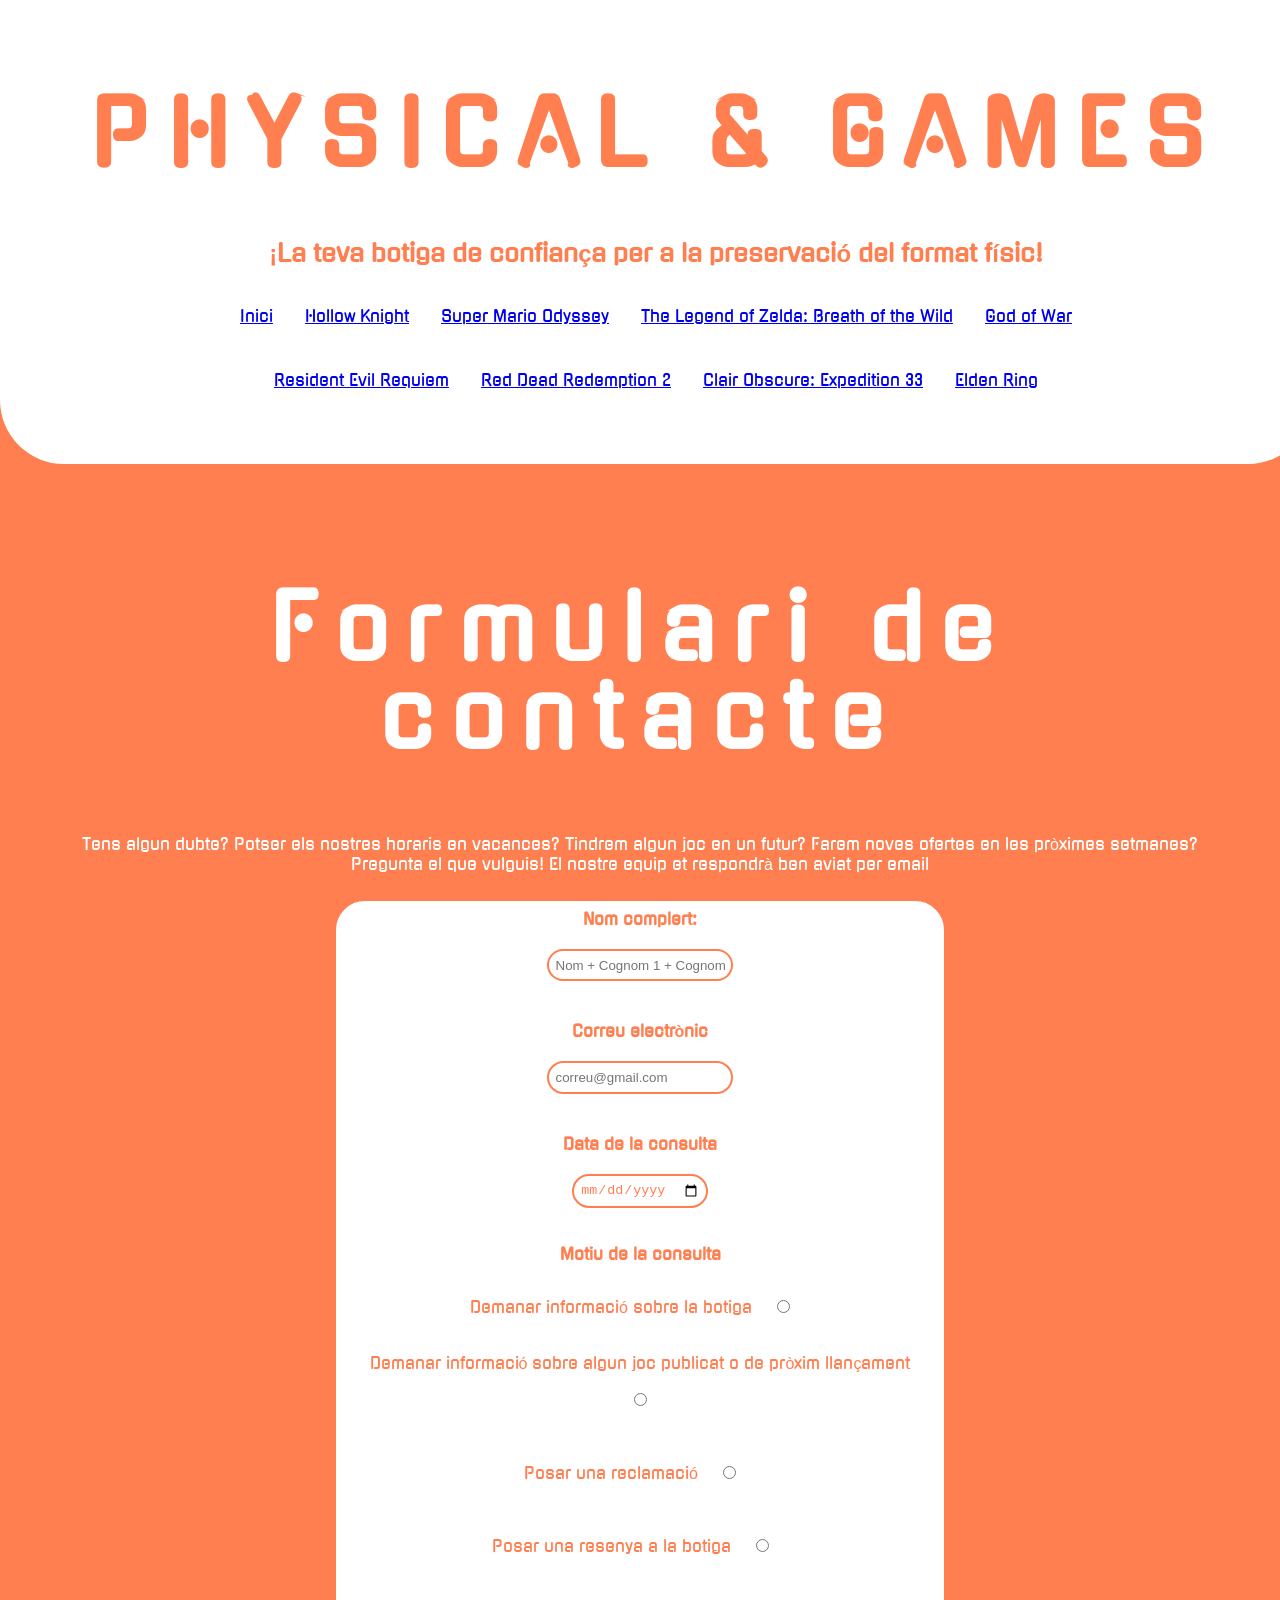
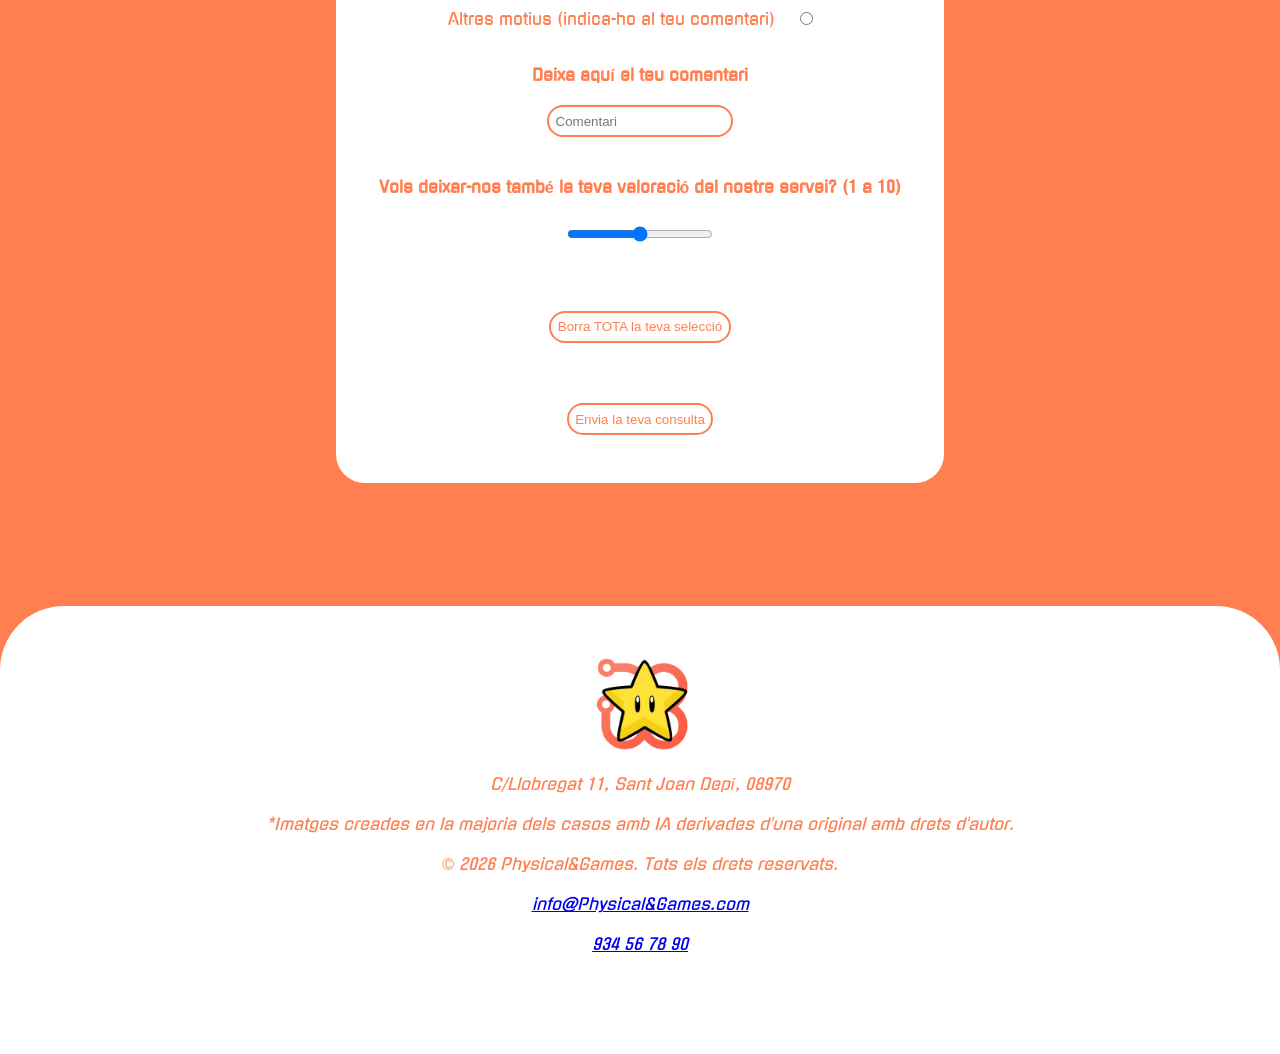
==== html+css+img/contacte.html @ 17ec66d1 "Inici" ====
<!DOCTYPE html>
<html lang="ca">
    <head>
        <meta  charset="UTF-8">
        <!--NOTES IMPORTANTS:
        
            · Les imatges de la pàgina han estat generades per Gemini AI a partir de les seves caràtules oficials, algunes 
            estan més modificades que altres respecte a la versió original.

            · Les versions originals de les imatges poden ser trobades en la carpeta img_originals.

            · El logo de la pàgina ha estat creat agafant el logo del ITB pintat de coral amb una estrella de Super Mario superposada.

            · El vídeo de Hollow Knignt i el gif de la pàgina d'error han estat agafats directament d'internet (el document 
            de pauta no especificava l'autoria per a vídeos o gifs, sols imatges).

            · Com els formularis no tenen cap pàgina a la que manar la informació la pàgina col·lapsa.

            · S'han agregat noves seccions que no apareixien a l'XML original. 

                · A l'apartat d'informació de la botiga (la primera taula de index.html) s'han afegit nous elements.

                · S'ha incorporat una secció de notícies de la pàgina i de pròxims llançaments a index.html 
                per a fer ús del <aside> amb contingut que correspongués amb el seu significat semàntic. 

                · S'ha creat una pàgina d'Error.html per a dirigir a l'usuari a una pàgina auxiliar quan cliqui en l'enllaç de les fitxes
                de cada lloc que no s'han creat (sols es demanava una, la de Hollow Knight en aquest cas).

            · La informació addicional de cada títol que es va afegir a l'XML a part dels elements base demanats per al professor sols surten a l'apartat de fitxa.html, que en aquest cas sols correspon a Hollow Knight. 
            Per aquest motiu, l'apartat del catàleg sols inclou la informació demanada al document de pauta del RA1 i l'XML no coincideix en la seva totalitat amb cada joc. A més com sols s'ha fet la fitxa de Hollow Knight,
            falta la informació addicional dels altres jocs.
                
                -->
        <title> PHYSICAL&amp;GAMES</title>
        <meta name="author" content="Asier Rizo Bermejo">
        <meta name="viewport" content="width=device-width, initial-scale=1.0">
        <meta name="description" content="Catàleg d'una botiga de videojocs enfocada a la preservació del format 
        físic de jocs tant actuals com retro/antics amb servei de 2a mà">
        <link rel="icon" type="image/gif" href="Img_IA/Logo.png">
        <link rel="stylesheet" type="text/css" href="estil.css">
         <!--Enllaços de font de Google Fonts per a importar la font Gugi-->
        <link rel="preconnect" href="https://fonts.googleapis.com">
        <link rel="preconnect" href="https://fonts.gstatic.com" crossorigin>
        <link href="https://fonts.googleapis.com/css2?family=Gugi&display=swap" rel="stylesheet">
    </head>
    <body>
        <header>
            <h1>PHYSICAL &amp; GAMES</h1>
            <h2> ¡La teva botiga de confiança per a la preservació del format físic!</h2>
            <nav>
                <ul class="nav">
                    <li><a href="index.html">Inici</a></li>
                    <li><a href="fitxa.html">Hollow Knight</a></li>
                    <li> <a href="Error.html">Super Mario Odyssey</a> </li>
                    <li><a href="Error.html">The Legend of Zelda: Breath of the Wild</a> </li>
                    <li> <a href="Error.html">God of War </a> </li>
                </ul>
                <ul class="nav">
                    <li><a href="Error.html">Resident Evil Requiem </a></li>
                    <li><a href="Error.html">Red Dead Redemption 2</a> </li>
                    <li> <a href="Error.html">Clair Obscure: Expedition 33 </a></li>
                    <li> <a href="Error.html">Elden Ring </a></li>
                </ul>
            </nav>
        </header>
        <main>
            <section>
                <h2 class="inici">Formulari de contacte</h2>
                <p> Tens algun dubte? Potser els nostres horaris en vacances? Tindrem algun joc en un futur?
                     Farem noves ofertes en les pròximes setmanes? <br> Pregunta el que vulguis! El nostre equip et respondrà ben aviat per email </p>
                     <!--Nota: el formulari no s'envia a cap lloc-->
                <form method="post">
                    <label for="idnom"> <strong> Nom complert: </strong><br> </label>
                        <input type="text" id="idnom" required placeholder="Nom + Cognom 1 + Cognom 2" name="idnom"> <br><br>
                    <label for="idcorreu"> <strong>Correu electrònic </strong> <br> </label>
                        <input type="email" id="idcorreu" required placeholder="correu@gmail.com"><br><br>
                    <label for="iddata"> <strong>Data de la consulta </strong><br> </label>
                        <input type="date" required id="iddata"> <br>
                    <p> <strong> Motiu de la consulta </strong></p>
                        <label for="idBotiga"> Demanar informació sobre la botiga </label>
                            <input type="radio" id="idBotiga" name="Consulta" value="Botiga" required> <br><br>
                        <label for="idJoc"> Demanar informació sobre algun joc publicat o de pròxim llançament </label> 
                            <input type="radio" id="idJoc" name="Consulta" value="Joc"> <br><br>
                        <label for="idReclamacio"> Posar una reclamació </label>
                            <input type="radio" id="idReclamacio" name="Consulta" value="Reclamació"> <br><br>
                        <label for="idresenya"> Posar una resenya a la botiga </label>
                            <input type="radio" id="idresenya" name="Consulta" value="Resenya"> <br><br>
                        <label for="idaltres"> Altres motius (indica-ho al teu comentari) </label>
                            <input type="radio" id="idaltres" name="Consulta" value="Altres"> <br><br>
                    <label for="idtext"> <strong> Deixa aquí el teu comentari <br> </strong></label>
                        <input type="text" id="idtext" required placeholder="Comentari"> <br> <br>
                    <label for="idpunts"> <strong> Vols deixar-nos també la teva valoració del nostre servei? (1 a 10) </strong> <br></label>
                    <input type="range" id="idpunts" min="0" max="10" step="1"><br><br>
                    <input type="reset" value="Borra TOTA la teva selecció"> <br><br>
                    <input type="submit" value="Envia la teva consulta"><br><br>
                </form>
            </section>
        </main>
        <footer class="bottom">
                 <img src="Img_IA/Logo.png" alt="Logo" width="100" height="100">
                <address>
                  <p> C/Llobregat 11, Sant Joan Depí, 08970 <br><br>
                    *Imatges creades en la majoria dels casos amb IA derivades d'una original amb drets d'autor. <br><br>
                    &copy; 2026 Physical&amp;Games. Tots els drets reservats. <br><br>
                    <a href="mailto:info@Physical&amp;Games.com">info@Physical&amp;Games.com</a> <br><br>
                    <a href="tel:+34934567890">934 56 78 90</a><br><br>
                  </p>
                </address>
        </footer>
    </body>
</html>
---- html+css+img/estil.css ----
body{
    font-family:'Gugi', sans-serif;
    background-color: coral;
    color: white;
    margin: 0;
    text-align: center;
    padding:0;


    ul {
        list-style: none;
        line-height: 1.5em;
        padding-left: 0;
        text-align: left;
        }
         .nav { 
        margin: 0.5em auto 0.5em auto;
        display: flex;
        justify-content:center;
        align-items: center;
        gap: 2em;
        padding: 1em;
        }

    h1, .inici {
        font-size: 5.5em; 
        letter-spacing: 0.2em;
        line-height: 1em;
    }
    table, th, tr, td, form, input,caption, .compra {
        background-color: white;
        border-radius: 2em;
        color: coral;
        padding: 0.5em;
        margin: 1.5em;
        border:0.2em solid coral;
    }
header {
    text-align: center;
    color: coral;
    border-bottom-left-radius: 4em;
    border-bottom-right-radius: 4em;
    background-color: white;
    width: 100%;
    padding: 2em 1em 3em 1em;
}
main {
    padding: 3em;

    img, iframe {
            border-radius: 1em;
            margin: 3em 1em 3em 1em;
            box-shadow: white 1em 1em;
        }
    div article img, ul img {
        box-shadow: coral 1em 1em;
    }
    table {
            
            table-layout:auto;
            border-collapse: collapse;
            width: 100%;
             }

    form {
        width: 50%;
        justify-content: center;
        margin-left: auto;
        margin-right: auto;
    }
  
    .hover:hover{
        color: blueviolet;
    }


        .doubleflexbox{
       
        flex-direction: row;
        flex-wrap: wrap;
        display:inline-flex;
        justify-content:space-around;
        align-items: center;
        width: 100%;
        }

    .flexboxdiv{
        flex: 1 1 320px;
        display: block;
        max-width: 100%;
        min-width: 0;
        margin: 2em; 
        }

    

    .jocs{
     text-align: center;
     margin: 3em 0 3em 0;
        }

    .descripcio {
        text-align: justify;
        background-color: white;
        color: coral;
        padding: 2em 2em 2em 2em;
        margin: 2em 3em 2em 3em;
        border-radius: 3em;
     }
    #grid {
            display: grid;
            margin: 3em 1em 1em 3em;
            grid-gap: 2em;
            grid-template-columns: 7fr 7fr 5fr;
            grid-template-areas: 
            "header1 header1 header2"
            "joc1 joc2 noticies"
            "joc3 joc4 llancaments"
            "joc5 joc6 llancaments"
            "joc7 joc8 llancaments"
            "peu peu peu2";
    }
        #header1, #header2, #joc1, #joc2, #joc3, #joc4, 
        #joc5, #joc6, #joc7, #joc8, #noticies, #llancaments, #peu, #peu2 {
            background-color: white;
            line-height: 2em;
            border-radius: 2em;
            color: coral;
            padding: 1em 3em 3em 3em;
            display: block;
            overflow: auto;
            min-width: 10%;
            
        }

        #header1 {
            grid-area: header1;
        }
        #header2 {
            grid-area: header2;   
        }
        #joc1 {
            grid-area: joc1;
           
        }
        #joc2 {
            grid-area: joc2; 
          
        }
        #joc3 {
            grid-area: joc3;  
        }
        #joc4 {
            grid-area: joc4;
           }
        #joc5 {
            grid-area: joc5;
        }
        #joc6 {
            grid-area: joc6; 
        }
        #joc7 {
            grid-area: joc7;
        }
        #joc8 {
            grid-area: joc8;
        }
        #noticies {
            grid-area: noticies;
            }
        #llancaments {
            grid-area: llancaments;
            }
         #peu {
            grid-area: peu;
        }
         #peu2 {
            grid-area: peu2; }
    
    @media(max-width: 768px) {
        #grid { grid-template-columns: 1fr; 
            grid-template-areas: none; }

        #grid > * { grid-area: auto; }

        img, iframe {
            max-width: 100%;
             height: auto;
            }

        h1, .inici {font-size: 3.5em;
            overflow-wrap: break-word;
        }

    }
        
    } 
    .bottom {background-color: white ;
        text-align: center;
        color: coral;
        border-top-left-radius: 4em;
        border-top-right-radius: 4em;
        margin: 3em auto auto auto;
        height: 25em;
        width: 100%;
        padding-top: 3em;  
    }
}
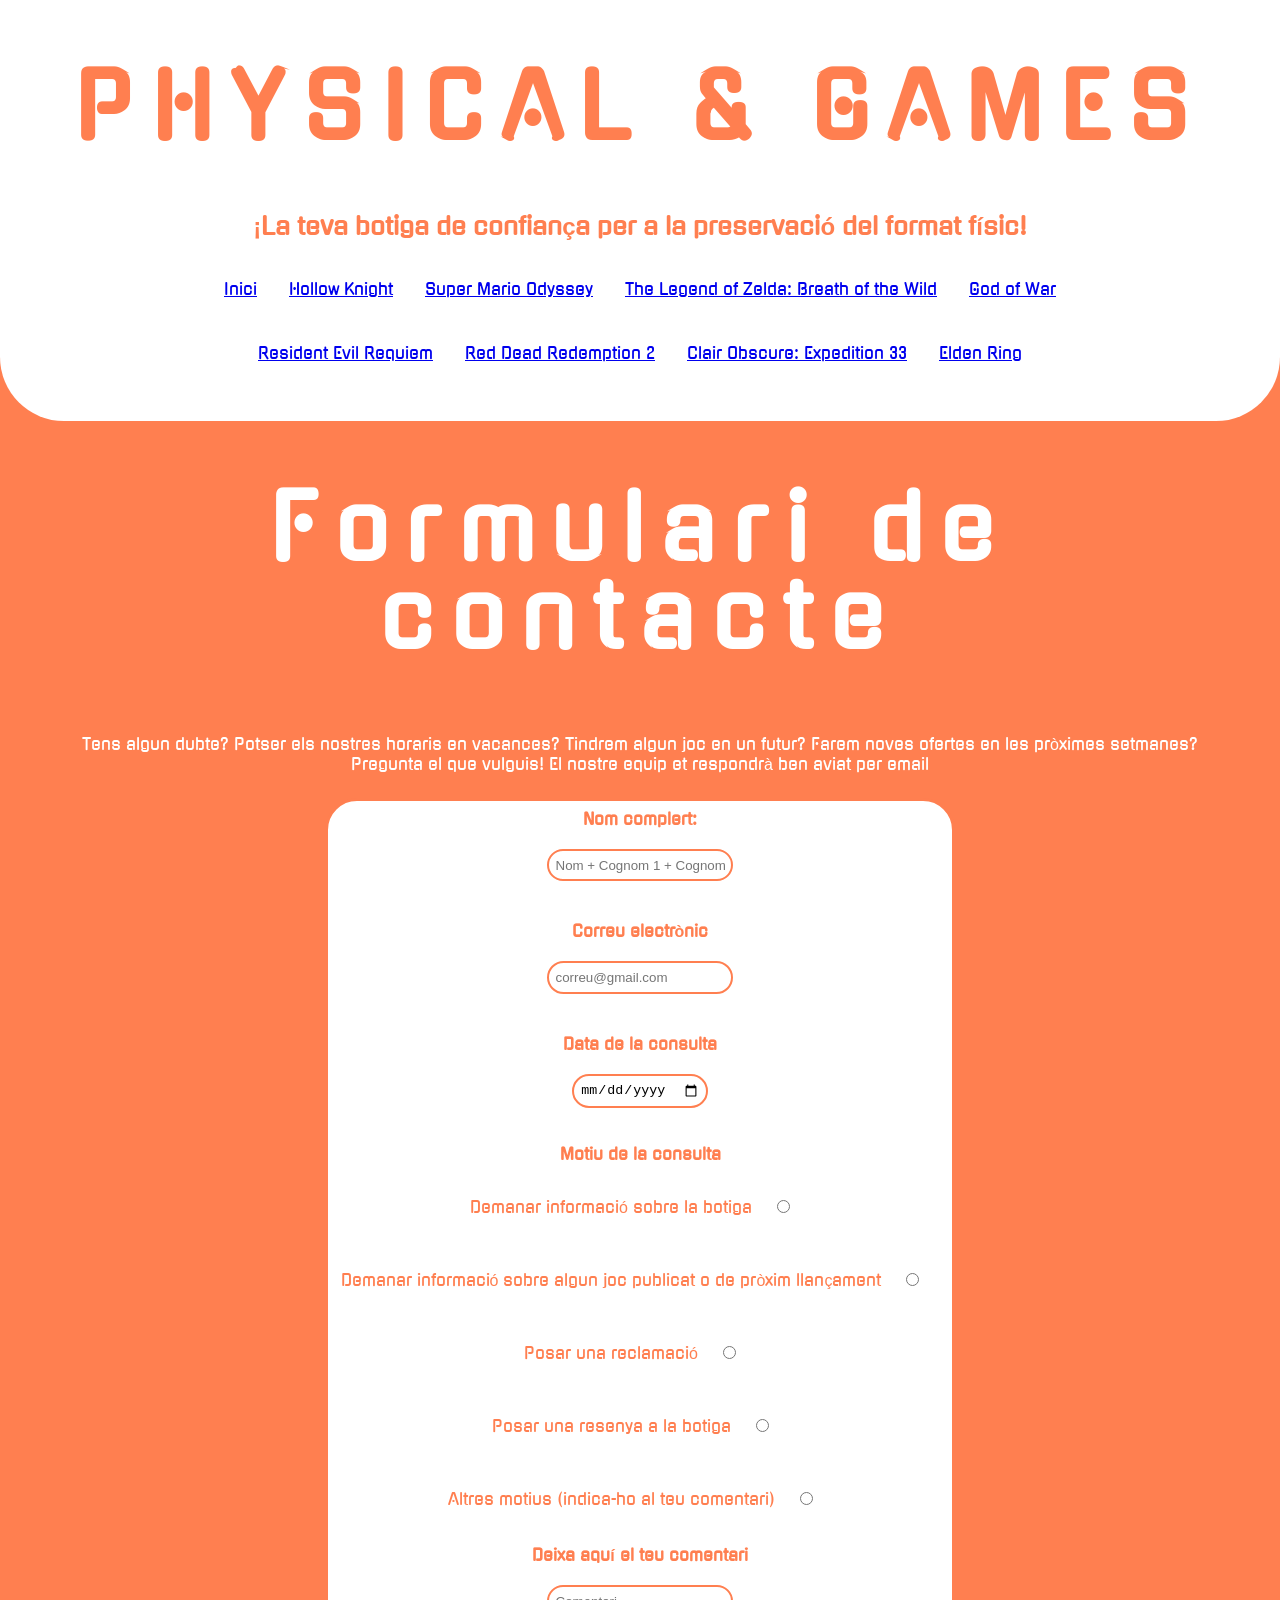
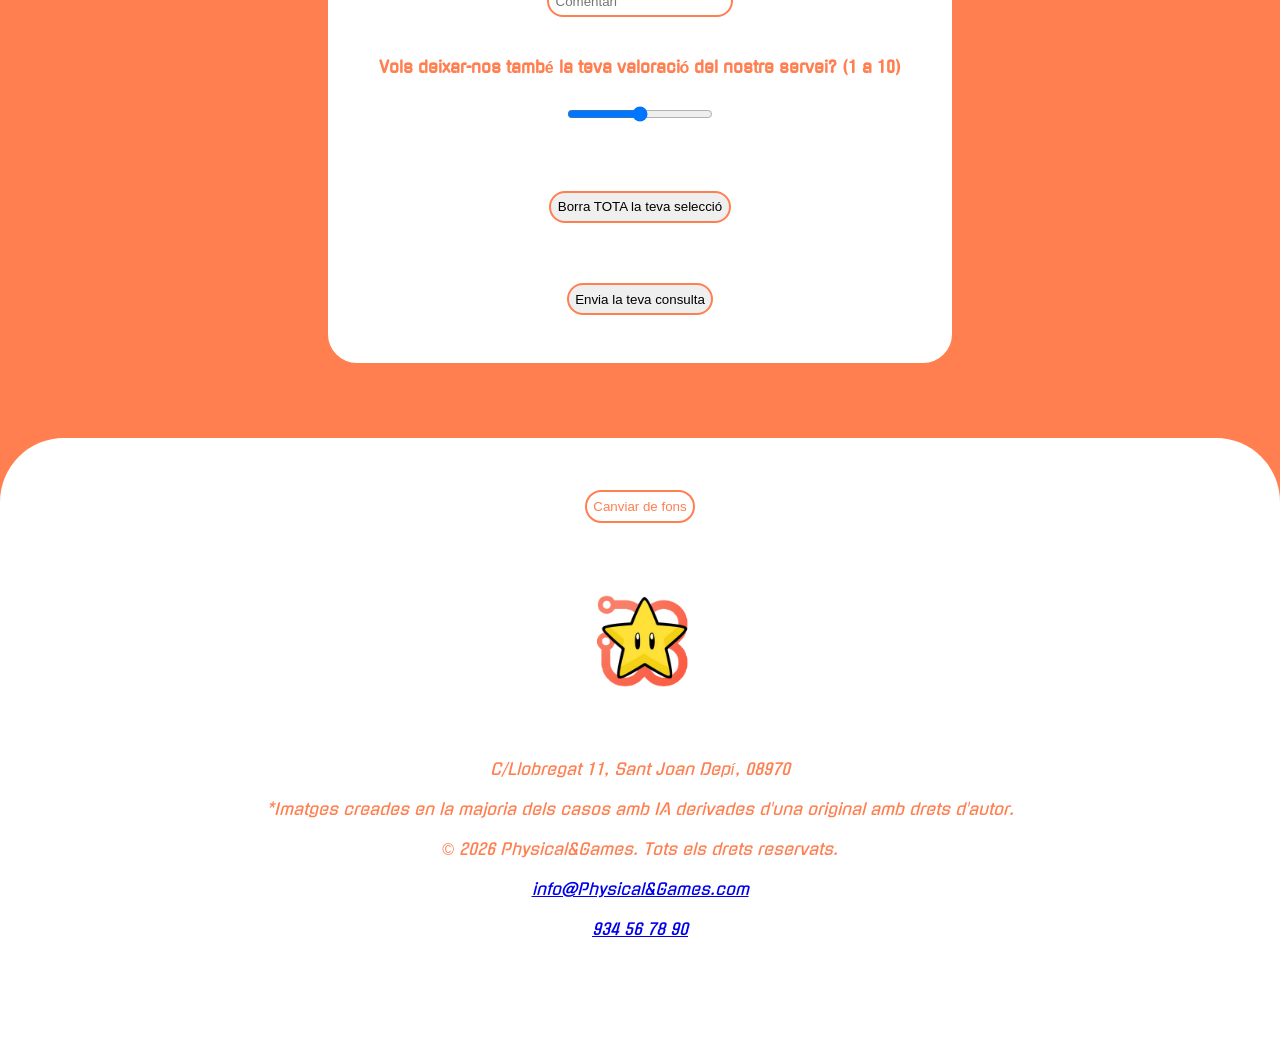
==== commit d5895d55: "Sección D incompleta" ====
--- a/html+css+img/contacte.html
+++ b/html+css+img/contacte.html
@@ -42,9 +42,10 @@
         <link rel="preconnect" href="https://fonts.googleapis.com">
         <link rel="preconnect" href="https://fonts.gstatic.com" crossorigin>
         <link href="https://fonts.googleapis.com/css2?family=Gugi&display=swap" rel="stylesheet">
+        <script src="scripts/js_tema.js" defer></script>
     </head>
-    <body>
-        <header>
+    <body class="background_1">
+        <header class="background_2">
             <h1>PHYSICAL &amp; GAMES</h1>
             <h2> ¡La teva botiga de confiança per a la preservació del format físic!</h2>
             <nav>
@@ -69,7 +70,7 @@
                 <p> Tens algun dubte? Potser els nostres horaris en vacances? Tindrem algun joc en un futur?
                      Farem noves ofertes en les pròximes setmanes? <br> Pregunta el que vulguis! El nostre equip et respondrà ben aviat per email </p>
                      <!--Nota: el formulari no s'envia a cap lloc-->
-                <form method="post">
+                <form class="background_2" method="post">
                     <label for="idnom"> <strong> Nom complert: </strong><br> </label>
                         <input type="text" id="idnom" required placeholder="Nom + Cognom 1 + Cognom 2" name="idnom"> <br><br>
                     <label for="idcorreu"> <strong>Correu electrònic </strong> <br> </label>
@@ -96,7 +97,8 @@
                 </form>
             </section>
         </main>
-        <footer class="bottom">
+        <footer class="bottom background_2">
+                <button class="background_2 background_switch" type="button"> Canviar de fons </button><br>
                  <img src="Img_IA/Logo.png" alt="Logo" width="100" height="100">
                 <address>
                   <p> C/Llobregat 11, Sant Joan Depí, 08970 <br><br>
--- a/html+css+img/estil.css
+++ b/html+css+img/estil.css
@@ -1,12 +1,28 @@
 body{
     font-family:'Gugi', sans-serif;
-    background-color: coral;
-    color: white;
     margin: 0;
+    padding: 0;
     text-align: center;
-    padding:0;
-
-
+}
+
+    .background_1 {
+        color: white;
+        background-color: coral;
+    }
+
+    .background_2{
+        color:coral;
+        background-color:white;
+    }
+    body.dark_mode.background_1 {
+        color: rgb(19, 19, 19);
+        background-color: rgb(172, 46, 0);
+    }
+
+    body.dark_mode .background_2 {
+        color:rgb(172, 46, 0);
+        background-color:rgb(19, 19, 19); ;
+    }
     ul {
         list-style: none;
         line-height: 1.5em;
@@ -23,30 +39,28 @@
         }
 
     h1, .inici {
+        margin-top: 0;
         font-size: 5.5em; 
         letter-spacing: 0.2em;
         line-height: 1em;
     }
-    table, th, tr, td, form, input,caption, .compra {
-        background-color: white;
+    table, th, tr, td, form, input,caption, button, .compra {
         border-radius: 2em;
-        color: coral;
         padding: 0.5em;
         margin: 1.5em;
         border:0.2em solid coral;
     }
 header {
     text-align: center;
-    color: coral;
     border-bottom-left-radius: 4em;
     border-bottom-right-radius: 4em;
-    background-color: white;
     width: 100%;
-    padding: 2em 1em 3em 1em;
+    padding: 4em 0 2em 0;
+    margin-bottom: 3em;
 }
 main {
-    padding: 3em;
-
+    padding: 1em 2em 3em 2em;
+}
     img, iframe {
             border-radius: 1em;
             margin: 3em 1em 3em 1em;
@@ -64,7 +78,6 @@
 
     form {
         width: 50%;
-        justify-content: center;
         margin-left: auto;
         margin-right: auto;
     }
@@ -101,9 +114,7 @@
 
     .descripcio {
         text-align: justify;
-        background-color: white;
-        color: coral;
-        padding: 2em 2em 2em 2em;
+        padding: 2em;
         margin: 2em 3em 2em 3em;
         border-radius: 3em;
      }
@@ -122,10 +133,8 @@
     }
         #header1, #header2, #joc1, #joc2, #joc3, #joc4, 
         #joc5, #joc6, #joc7, #joc8, #noticies, #llancaments, #peu, #peu2 {
-            background-color: white;
             line-height: 2em;
             border-radius: 2em;
-            color: coral;
             padding: 1em 3em 3em 3em;
             display: block;
             overflow: auto;
@@ -192,17 +201,13 @@
             overflow-wrap: break-word;
         }
 
-    }
-        
-    } 
-    .bottom {background-color: white ;
-        text-align: center;
-        color: coral;
+    }  
+    
+    .bottom {
         border-top-left-radius: 4em;
         border-top-right-radius: 4em;
-        margin: 3em auto auto auto;
-        height: 25em;
+        height: 10%;
         width: 100%;
-        padding-top: 3em;  
-    }
-}
+        padding: 2em 0 5em 0;  
+    }
+
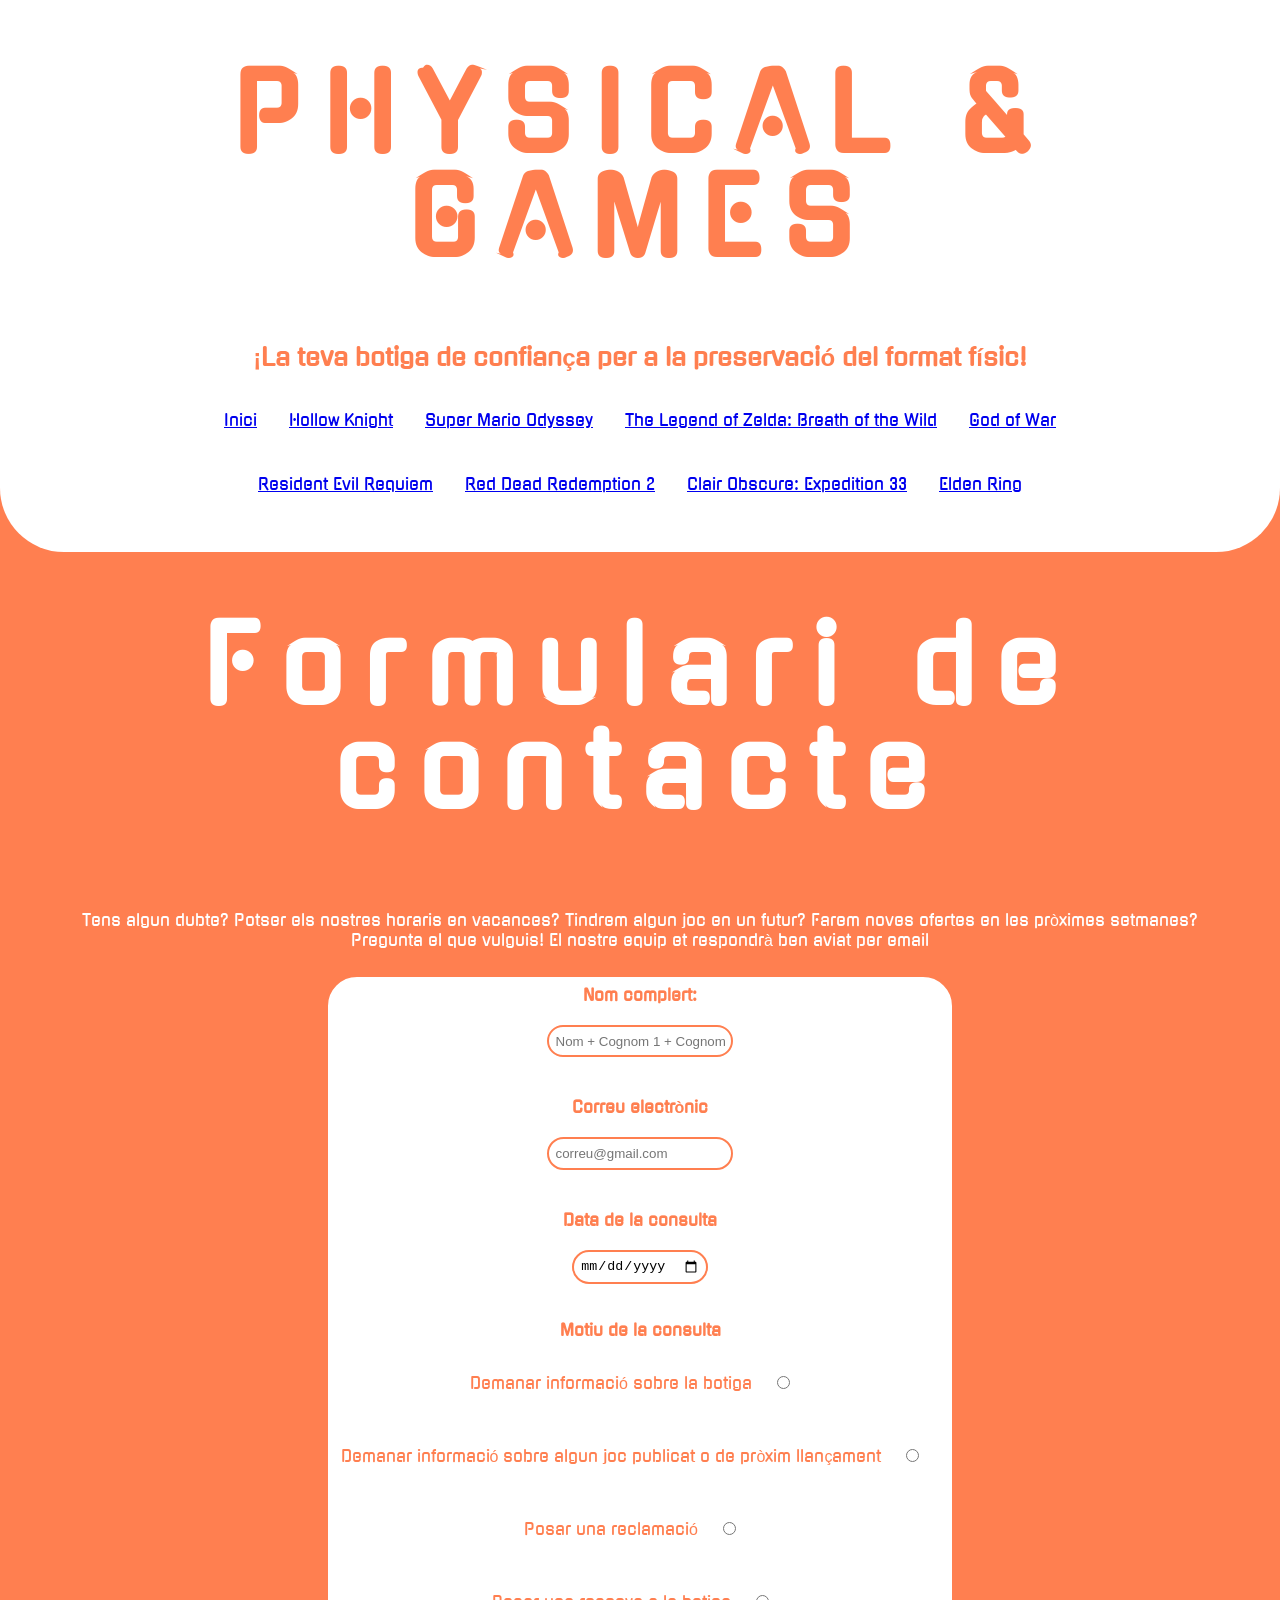
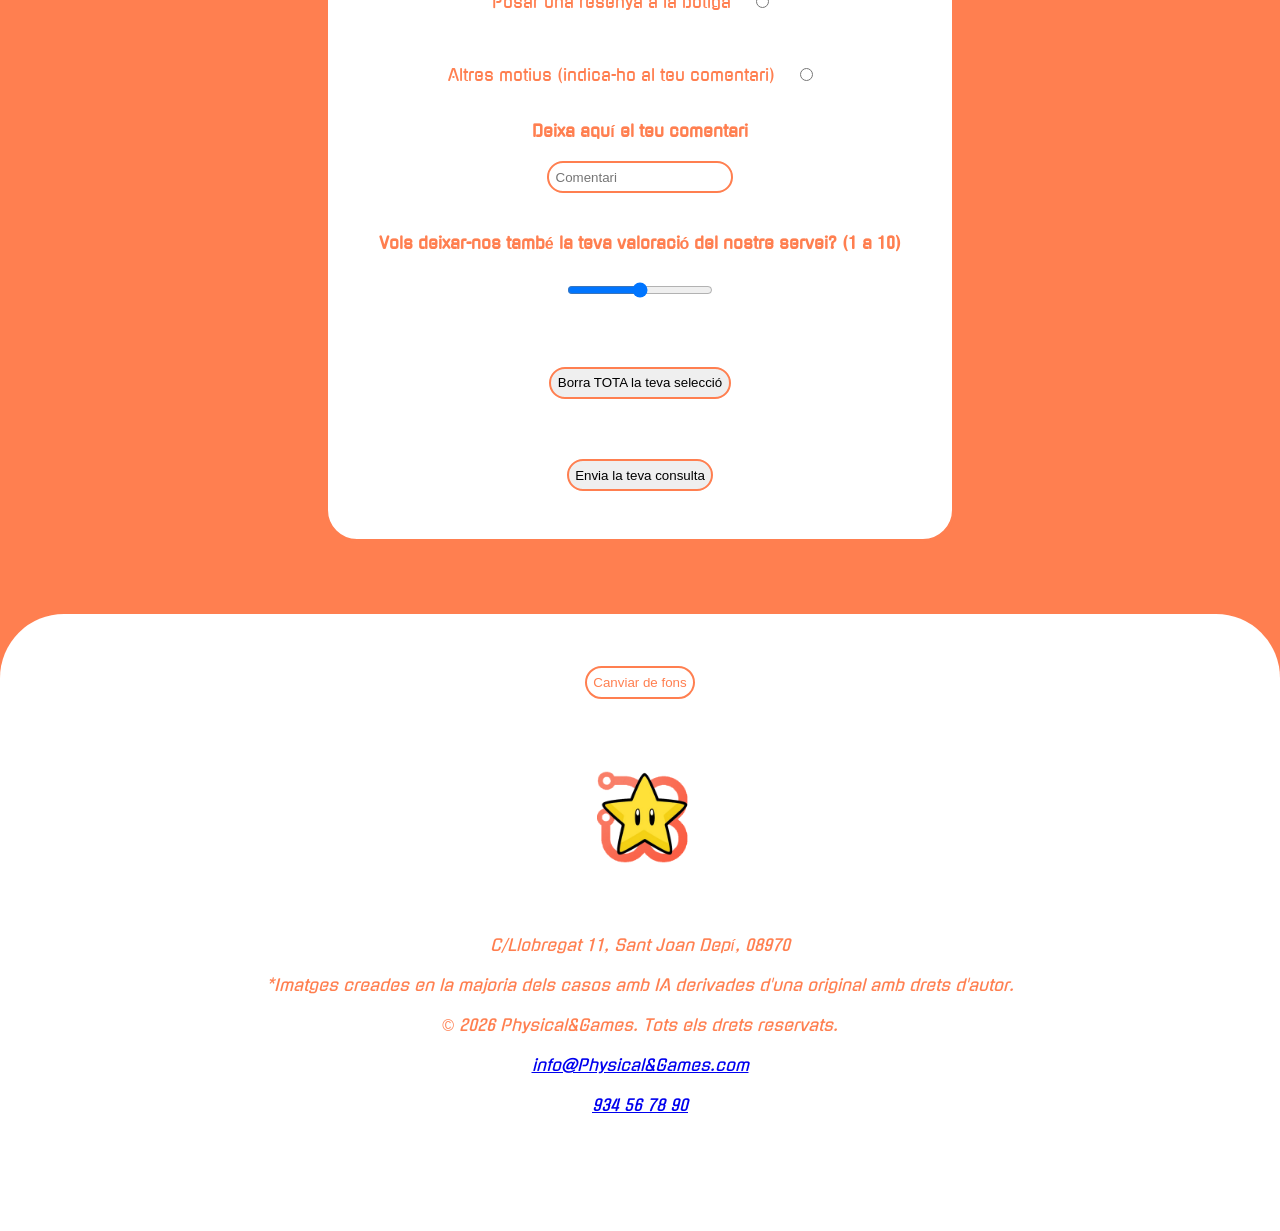
==== commit 49bc8a36: "Filtro completo" ====
--- a/html+css+img/contacte.html
+++ b/html+css+img/contacte.html
@@ -43,6 +43,7 @@
         <link rel="preconnect" href="https://fonts.gstatic.com" crossorigin>
         <link href="https://fonts.googleapis.com/css2?family=Gugi&display=swap" rel="stylesheet">
         <script src="scripts/js_tema.js" defer></script>
+        <script src="scripts/js_contacte.js" defer></script>
     </head>
     <body class="background_1">
         <header class="background_2">
@@ -70,7 +71,8 @@
                 <p> Tens algun dubte? Potser els nostres horaris en vacances? Tindrem algun joc en un futur?
                      Farem noves ofertes en les pròximes setmanes? <br> Pregunta el que vulguis! El nostre equip et respondrà ben aviat per email </p>
                      <!--Nota: el formulari no s'envia a cap lloc-->
-                <form class="background_2" method="post">
+               <section>
+                 <form class="background_2" method="post">
                     <label for="idnom"> <strong> Nom complert: </strong><br> </label>
                         <input type="text" id="idnom" required placeholder="Nom + Cognom 1 + Cognom 2" name="idnom"> <br><br>
                     <label for="idcorreu"> <strong>Correu electrònic </strong> <br> </label>
--- a/html+css+img/estil.css
+++ b/html+css+img/estil.css
@@ -19,10 +19,24 @@
         background-color: rgb(172, 46, 0);
     }
 
-    body.dark_mode .background_2 {
+    body.dark_mode .background_2, body.dark_mode .background_2 td, body.dark_mode .background_2 th, 
+    body.dark_mode .background_2 input, body.dark_mode .background_2 select  {
         color:rgb(172, 46, 0);
         background-color:rgb(19, 19, 19); ;
-    }
+        border: 0.2em solid rgb(172, 46, 0);
+    }
+
+    body.dark_mode.background_1 img, body.dark_mode.background_1 iframe{
+        box-shadow: rgb(19, 19, 19) 1em 1em;
+
+    }
+
+    body.dark_mode main .background_2 img{
+        box-shadow: rgb(172, 46, 0) 1em 1em;
+
+    }
+
+
     ul {
         list-style: none;
         line-height: 1.5em;
@@ -30,7 +44,7 @@
         text-align: left;
         }
          .nav { 
-        margin: 0.5em auto 0.5em auto;
+        margin: 0.5em 2em 0.5em 2em;
         display: flex;
         justify-content:center;
         align-items: center;
@@ -40,77 +54,87 @@
 
     h1, .inici {
         margin-top: 0;
-        font-size: 5.5em; 
+        font-size: 6.5em; 
         letter-spacing: 0.2em;
         line-height: 1em;
     }
-    table, th, tr, td, form, input,caption, button, .compra {
+
+    table, th, tr, td, section form, input, caption, button {
         border-radius: 2em;
         padding: 0.5em;
         margin: 1.5em;
         border:0.2em solid coral;
     }
-header {
-    text-align: center;
-    border-bottom-left-radius: 4em;
-    border-bottom-right-radius: 4em;
-    width: 100%;
-    padding: 4em 0 2em 0;
-    margin-bottom: 3em;
-}
-main {
-    padding: 1em 2em 3em 2em;
-}
+
+    header {
+        text-align: center;
+        border-bottom-left-radius: 4em;
+        border-bottom-right-radius: 4em;
+        width: 100%;
+        padding: 4em 0 2em 0;
+        margin: 0 0 3em 0;
+    }
+
+    main {
+        padding: 1em 2em 3em 2em;   
+    }
+
     img, iframe {
-            border-radius: 1em;
-            margin: 3em 1em 3em 1em;
-            box-shadow: white 1em 1em;
-        }
+        border-radius: 1em;
+        margin: 3em 1em 3em 1em;
+        box-shadow: white 1em 1em;
+    }
+
     div article img, ul img {
         box-shadow: coral 1em 1em;
     }
-    table {
-            
-            table-layout:auto;
-            border-collapse: collapse;
-            width: 100%;
-             }
-
-    form {
+
+    table  {     
+        table-layout:auto;
+        border-collapse: collapse;
+        width: 100%;
+    }
+
+    section form {
         width: 50%;
         margin-left: auto;
         margin-right: auto;
     }
-  
-    .hover:hover{
+    
+    form #Cerca {
+        width: 70%;
+    }
+
+    .hover:hover, body.dark_mode.background_1 .hover:hover {
         color: blueviolet;
     }
 
 
-        .doubleflexbox{
-       
+    .doubleflexbox{
         flex-direction: row;
         flex-wrap: wrap;
         display:inline-flex;
         justify-content:space-around;
         align-items: center;
         width: 100%;
-        }
+    }
 
     .flexboxdiv{
         flex: 1 1 320px;
         display: block;
         max-width: 100%;
         min-width: 0;
-        margin: 2em; 
-        }
-
-    
+        margin: 2em 2em 0 0; 
+        }
 
     .jocs{
-     text-align: center;
-     margin: 3em 0 3em 0;
-        }
+        text-align: center;
+        margin: 3em 0 3em 0;
+    }
+
+    .estoc_baix,  body.dark_mode .estoc_baix{
+       border: 1em solid rgb(70, 0, 60);
+    }
 
     .descripcio {
         text-align: justify;
@@ -118,61 +142,45 @@
         margin: 2em 3em 2em 3em;
         border-radius: 3em;
      }
+
     #grid {
-            display: grid;
-            margin: 3em 1em 1em 3em;
-            grid-gap: 2em;
-            grid-template-columns: 7fr 7fr 5fr;
-            grid-template-areas: 
-            "header1 header1 header2"
-            "joc1 joc2 noticies"
-            "joc3 joc4 llancaments"
-            "joc5 joc6 llancaments"
-            "joc7 joc8 llancaments"
-            "peu peu peu2";
-    }
-        #header1, #header2, #joc1, #joc2, #joc3, #joc4, 
-        #joc5, #joc6, #joc7, #joc8, #noticies, #llancaments, #peu, #peu2 {
+        display: grid;
+        margin: 1em 1em 1em 1em;
+        grid-gap: 2em;
+        grid-template-columns: 7fr 7fr 5fr;
+        grid-template-areas: 
+        "header1 header1 header1"
+        "cerca cerca cerca"
+        "joc joc noticies"
+        "joc joc llancaments"
+        "joc joc llancaments"
+        "joc joc llancaments"
+        "peu peu peu2";
+    }
+        #header1, #noticies, #llancaments, #peu, #peu2, #cerca, .jocgrid{
             line-height: 2em;
             border-radius: 2em;
-            padding: 1em 3em 3em 3em;
+            padding: 1em 2em 1em 2em;
             display: block;
             overflow: auto;
-            min-width: 10%;
-            
+            min-width: 10%;   
         }
 
         #header1 {
             grid-area: header1;
         }
+        #cerca{
+            grid-area: cerca;
+        }
+        
         #header2 {
             grid-area: header2;   
         }
-        #joc1 {
-            grid-area: joc1;
-           
-        }
-        #joc2 {
-            grid-area: joc2; 
-          
-        }
-        #joc3 {
-            grid-area: joc3;  
-        }
-        #joc4 {
-            grid-area: joc4;
-           }
-        #joc5 {
-            grid-area: joc5;
-        }
-        #joc6 {
-            grid-area: joc6; 
-        }
-        #joc7 {
-            grid-area: joc7;
-        }
-        #joc8 {
-            grid-area: joc8;
+        #cataleg {
+            grid-area: joc;
+            display: grid;
+            grid-template-columns: 1fr 1fr;
+            gap: 2em;
         }
         #noticies {
             grid-area: noticies;
@@ -200,7 +208,6 @@
         h1, .inici {font-size: 3.5em;
             overflow-wrap: break-word;
         }
-
     }  
     
     .bottom {
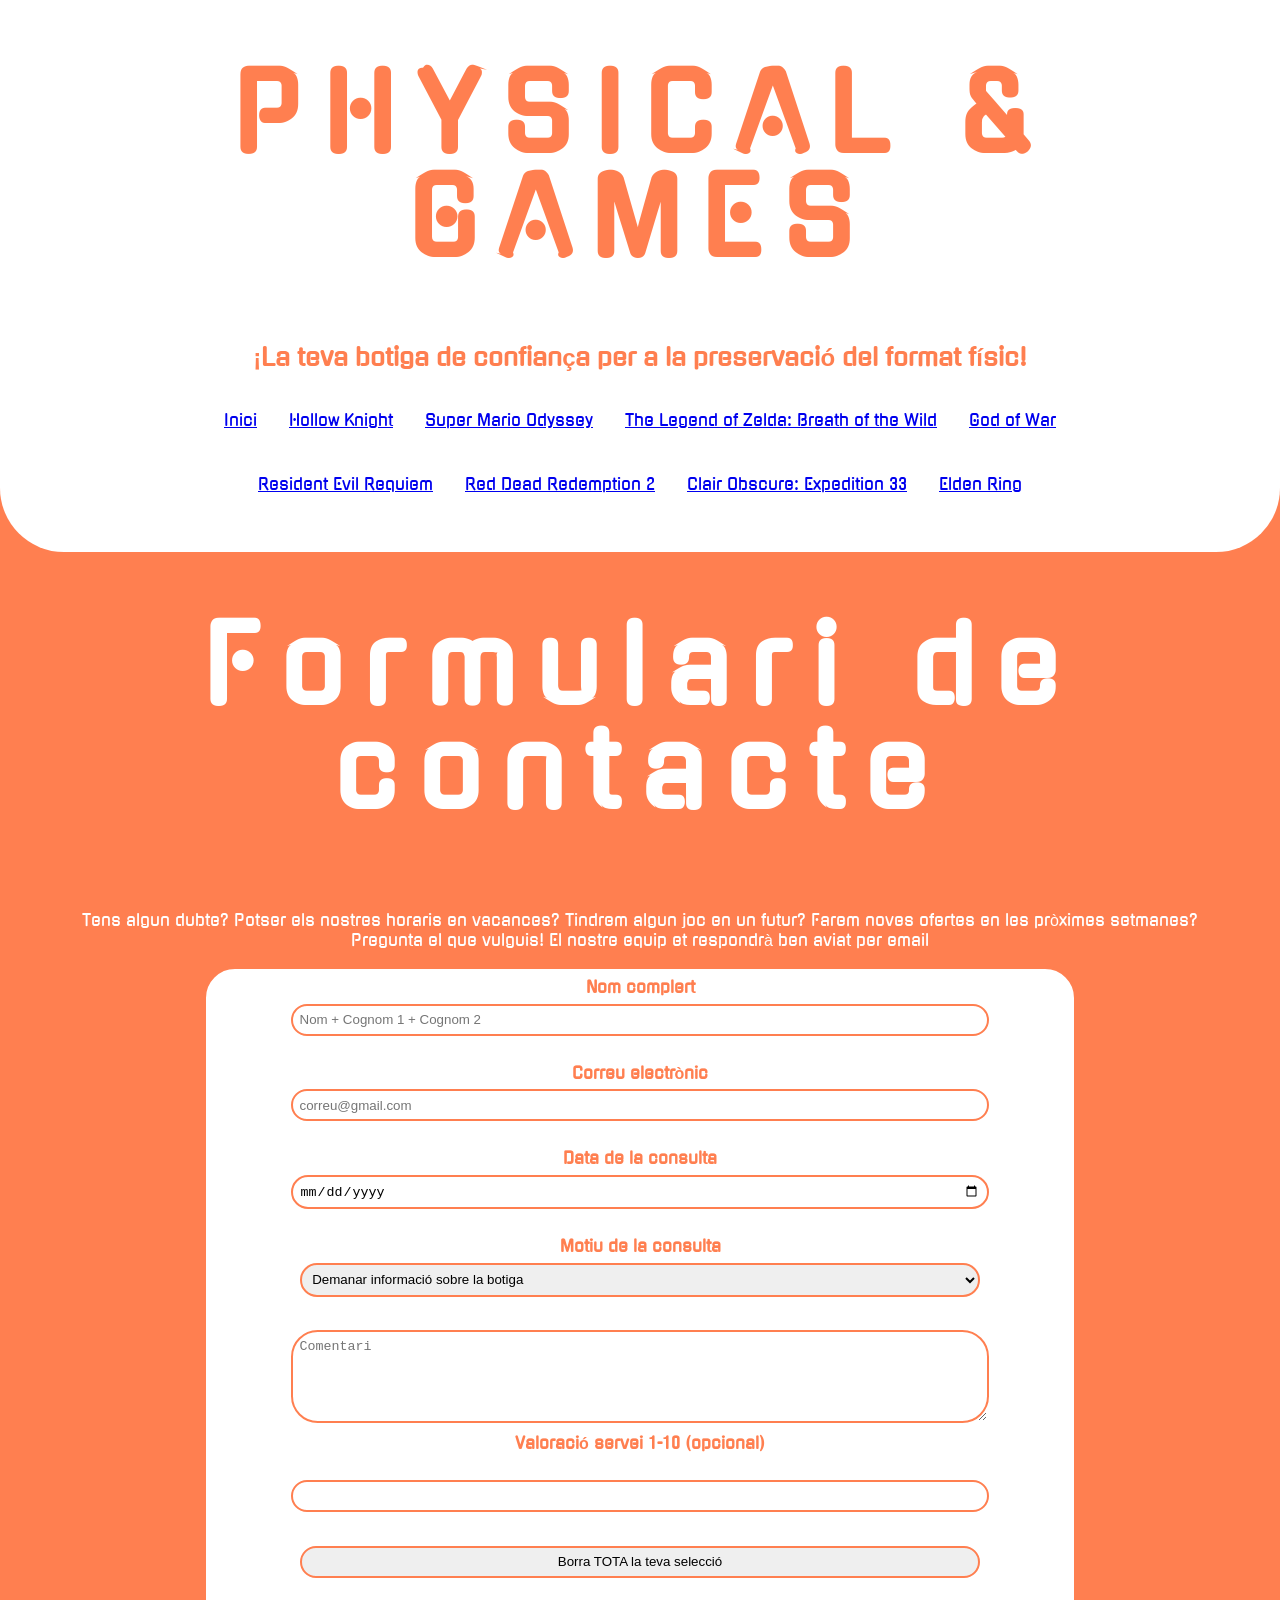
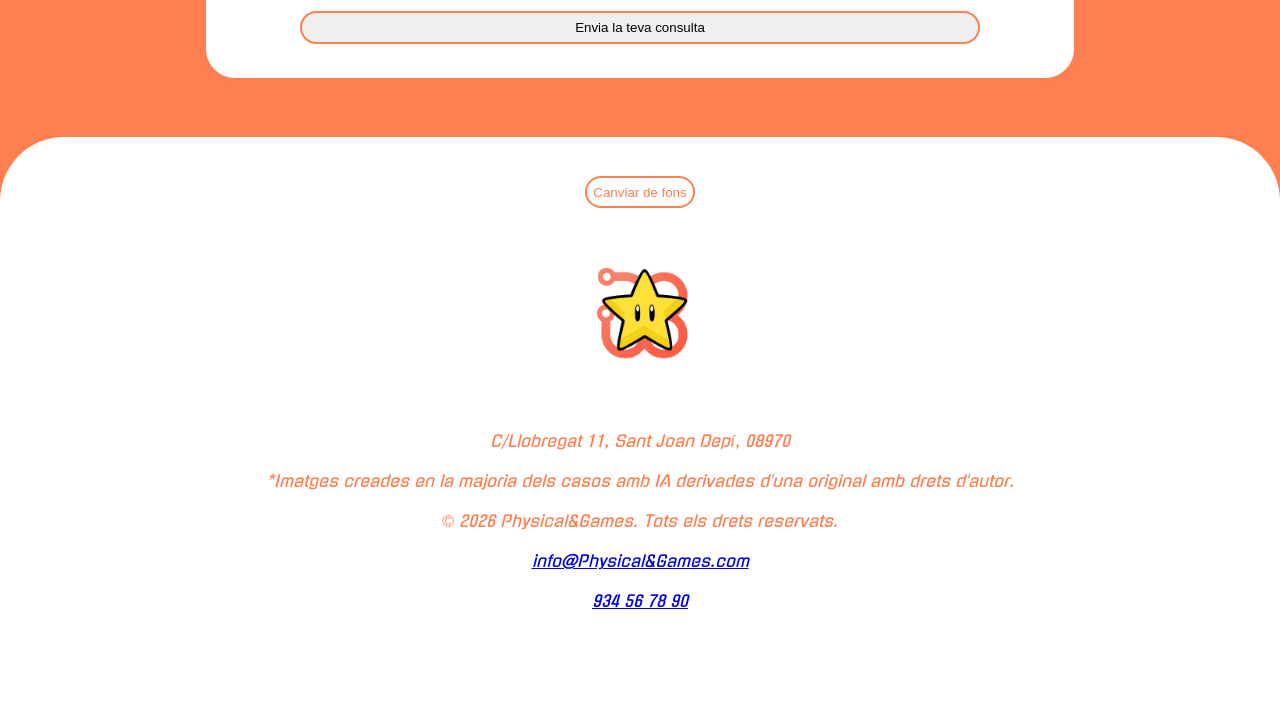
==== commit 4c2d0ac8: "Modificar contacte" ====
--- a/html+css+img/contacte.html
+++ b/html+css+img/contacte.html
@@ -44,6 +44,7 @@
         <link href="https://fonts.googleapis.com/css2?family=Gugi&display=swap" rel="stylesheet">
         <script src="scripts/js_tema.js" defer></script>
         <script src="scripts/js_contacte.js" defer></script>
+        
     </head>
     <body class="background_1">
         <header class="background_2">
@@ -72,30 +73,30 @@
                      Farem noves ofertes en les pròximes setmanes? <br> Pregunta el que vulguis! El nostre equip et respondrà ben aviat per email </p>
                      <!--Nota: el formulari no s'envia a cap lloc-->
                <section>
-                 <form class="background_2" method="post">
-                    <label for="idnom"> <strong> Nom complert: </strong><br> </label>
-                        <input type="text" id="idnom" required placeholder="Nom + Cognom 1 + Cognom 2" name="idnom"> <br><br>
-                    <label for="idcorreu"> <strong>Correu electrònic </strong> <br> </label>
-                        <input type="email" id="idcorreu" required placeholder="correu@gmail.com"><br><br>
-                    <label for="iddata"> <strong>Data de la consulta </strong><br> </label>
-                        <input type="date" required id="iddata"> <br>
-                    <p> <strong> Motiu de la consulta </strong></p>
-                        <label for="idBotiga"> Demanar informació sobre la botiga </label>
-                            <input type="radio" id="idBotiga" name="Consulta" value="Botiga" required> <br><br>
-                        <label for="idJoc"> Demanar informació sobre algun joc publicat o de pròxim llançament </label> 
-                            <input type="radio" id="idJoc" name="Consulta" value="Joc"> <br><br>
-                        <label for="idReclamacio"> Posar una reclamació </label>
-                            <input type="radio" id="idReclamacio" name="Consulta" value="Reclamació"> <br><br>
-                        <label for="idresenya"> Posar una resenya a la botiga </label>
-                            <input type="radio" id="idresenya" name="Consulta" value="Resenya"> <br><br>
-                        <label for="idaltres"> Altres motius (indica-ho al teu comentari) </label>
-                            <input type="radio" id="idaltres" name="Consulta" value="Altres"> <br><br>
-                    <label for="idtext"> <strong> Deixa aquí el teu comentari <br> </strong></label>
-                        <input type="text" id="idtext" required placeholder="Comentari"> <br> <br>
-                    <label for="idpunts"> <strong> Vols deixar-nos també la teva valoració del nostre servei? (1 a 10) </strong> <br></label>
-                    <input type="range" id="idpunts" min="0" max="10" step="1"><br><br>
-                    <input type="reset" value="Borra TOTA la teva selecció"> <br><br>
-                    <input type="submit" value="Envia la teva consulta"><br><br>
+                 <form class="background_2 form" method="post" novalidate>
+                    <label for="idnom"> <strong> Nom complert </strong> </label>
+                        <label class="llarginput"> </label> <br>
+                        <input class= "textinput" type="text" id="idnom" placeholder="Nom + Cognom 1 + Cognom 2" name="idnom"><br><br>
+                    <label for="idcorreu"> <strong>Correu electrònic </strong>  </label>
+                         <label class="errorgmail"></label><br>
+                        <input class ="gmailinput" type="email" id="idcorreu" placeholder="correu@gmail.com"><br><br>
+                    <label for="iddata"> <strong>Data de la consulta </strong> </label>
+                        <input type="date" id="iddata"> <br><br>
+                    <label for="motius"> <strong> Motiu de la consulta </strong></label>
+                        <select id="motius" name="motius">
+                            <option value="infoBotiga"> Demanar informació sobre la botiga </option>
+                            <option value="infoJoc"> Demanar informació sobre algun joc publicat o de pròxim llançament</option>
+                            <option value="reclamacio">Posar una reclamació</option>
+                            <option value="ressenya">Posar una resenya a la botiga</option>
+                            <option value="altres">Altres motius (indica-ho al teu comentari)</option>
+                        </select><br><br>
+                    <textarea class="textarea" id="textarea" rows="5" cols="50" placeholder="Comentari"></textarea><br>
+                        <label class="llargtext"></label>
+                    <label class="numinput" for="idpunts"> <strong> Valoració servei 1-10 (opcional) </strong> <br></label>
+                        <label class="errornum"></label><br>
+                        <input type="number" id="idpunts"><br><br>
+                    <input class="reset" type="reset" value="Borra TOTA la teva selecció"> <br><br>
+                    <input class="submit" type="submit" value="Envia la teva consulta"><br><br>
                 </form>
             </section>
         </main>
--- a/html+css+img/estil.css
+++ b/html+css+img/estil.css
@@ -20,7 +20,7 @@
     }
 
     body.dark_mode .background_2, body.dark_mode .background_2 td, body.dark_mode .background_2 th, 
-    body.dark_mode .background_2 input, body.dark_mode .background_2 select  {
+    body.dark_mode .background_2 input,body.dark_mode .background_2 textarea, body.dark_mode .background_2 select  {
         color:rgb(172, 46, 0);
         background-color:rgb(19, 19, 19); ;
         border: 0.2em solid rgb(172, 46, 0);
@@ -59,12 +59,18 @@
         line-height: 1em;
     }
 
-    table, th, tr, td, section form, input, caption, button {
+    table, th, tr, td, form, input, textarea, select, caption, button {
+        
         border-radius: 2em;
         padding: 0.5em;
-        margin: 1.5em;
+        margin: 0.5em;
         border:0.2em solid coral;
     }
+
+    form, input, textarea, select{
+        width: 80%;
+    }
+
 
     header {
         text-align: center;
@@ -96,13 +102,9 @@
     }
 
     section form {
-        width: 50%;
+        width: 70%;
         margin-left: auto;
         margin-right: auto;
-    }
-    
-    form #Cerca {
-        width: 70%;
     }
 
     .hover:hover, body.dark_mode.background_1 .hover:hover {
@@ -117,6 +119,7 @@
         justify-content:space-around;
         align-items: center;
         width: 100%;
+        flex-wrap: wrap;
     }
 
     .flexboxdiv{
@@ -198,12 +201,20 @@
         #grid { grid-template-columns: 1fr; 
             grid-template-areas: none; }
 
-        #grid > * { grid-area: auto; }
-
+        #grid > * { grid-area: auto; flex-wrap: wrap; }
+        
         img, iframe {
             max-width: 100%;
              height: auto;
             }
+        
+        #cataleg{
+            grid-template-columns: repeat(auto-fit, minmax(min(100%, 16em), 1fr));
+        }
+        
+        form {
+            width: 85% !important;
+        }
 
         h1, .inici {font-size: 3.5em;
             overflow-wrap: break-word;
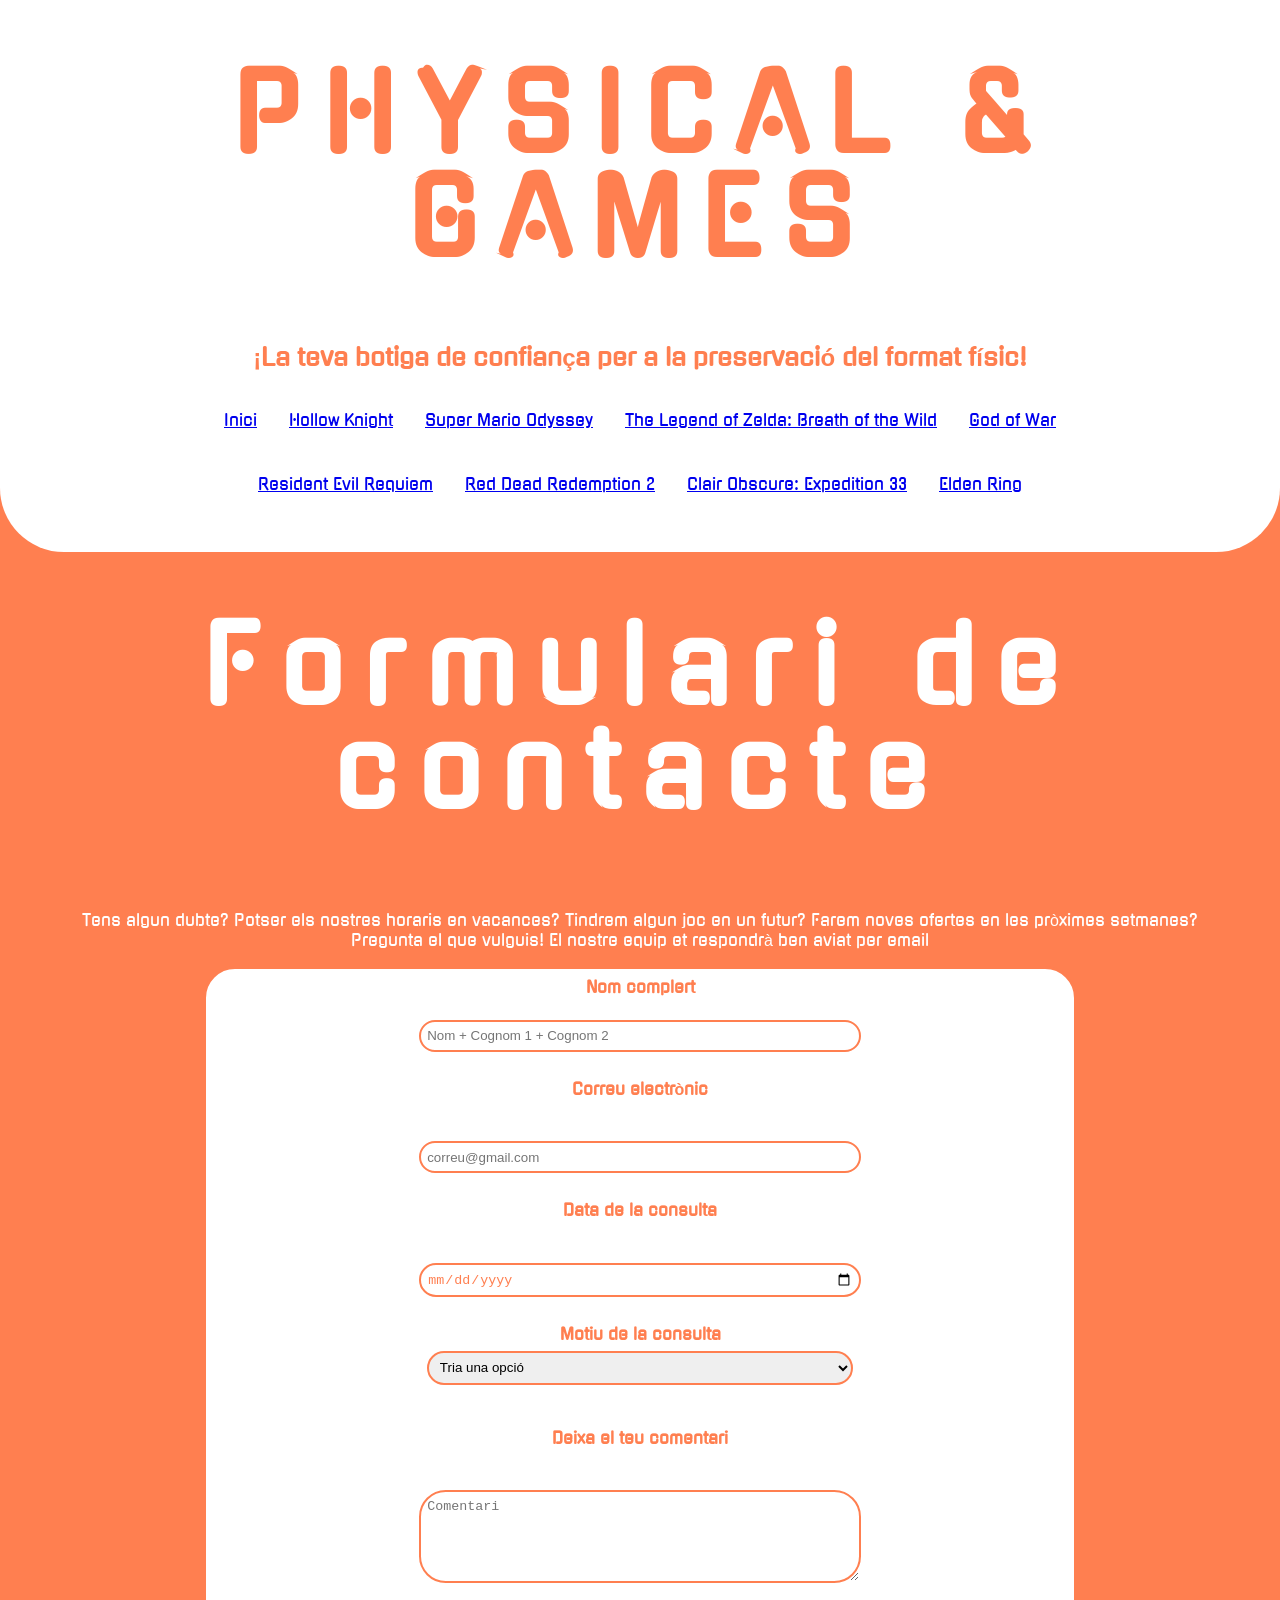
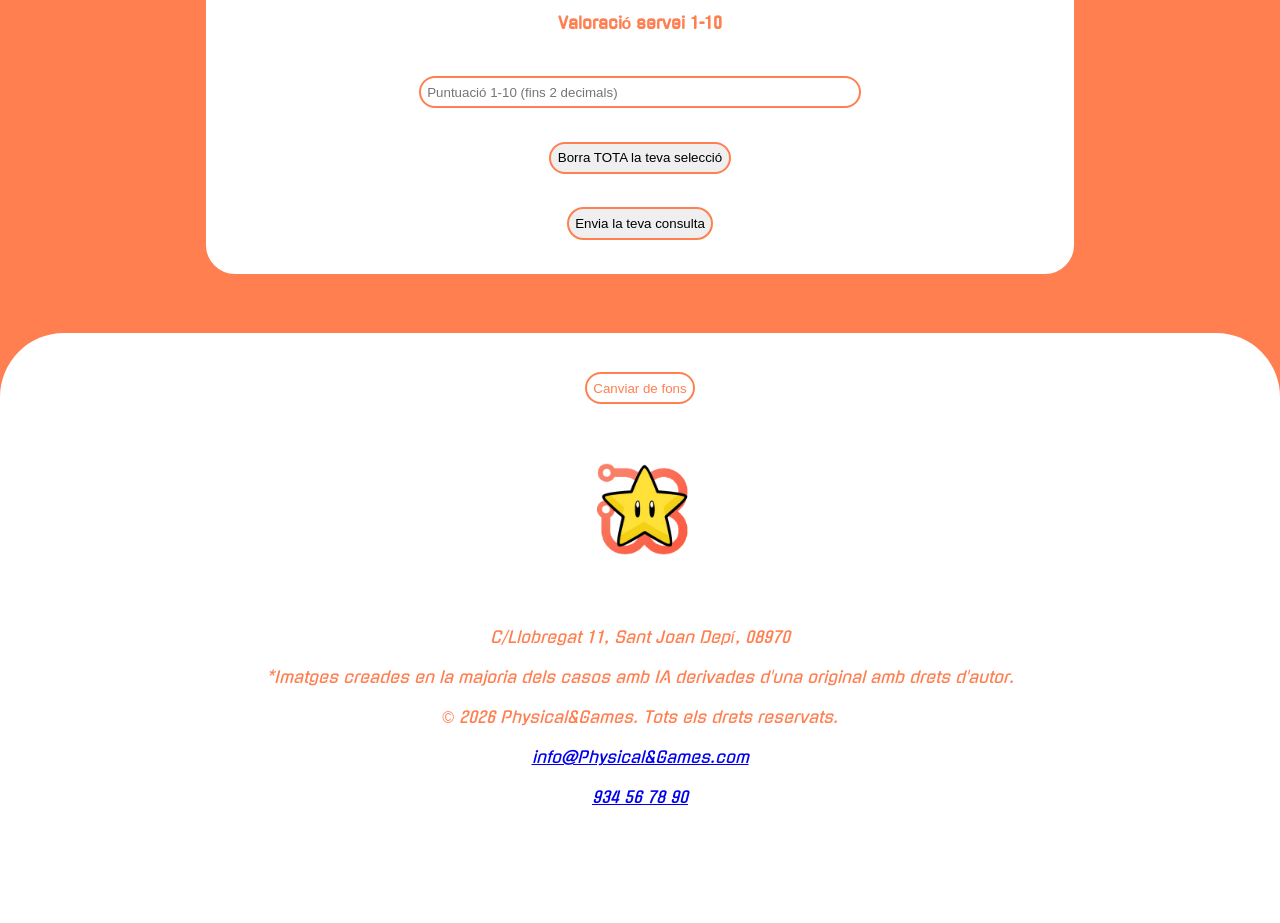
==== commit 6a0963ee: "Contacte" ====
--- a/html+css+img/contacte.html
+++ b/html+css+img/contacte.html
@@ -73,35 +73,40 @@
                      Farem noves ofertes en les pròximes setmanes? <br> Pregunta el que vulguis! El nostre equip et respondrà ben aviat per email </p>
                      <!--Nota: el formulari no s'envia a cap lloc-->
                <section>
-                 <form class="background_2 form" method="post" novalidate>
-                    <label for="idnom"> <strong> Nom complert </strong> </label>
-                        <label class="llarginput"> </label> <br>
+                 <form class="background_2 formContacte" method="post" novalidate>
+                    <label for="idnom"> <strong> Nom complert </strong> </label><br>
+                        <p class="llarginput"> </p> 
                         <input class= "textinput" type="text" id="idnom" placeholder="Nom + Cognom 1 + Cognom 2" name="idnom"><br><br>
-                    <label for="idcorreu"> <strong>Correu electrònic </strong>  </label>
-                         <label class="errorgmail"></label><br>
+                    <label for="idcorreu"> <strong>Correu electrònic </strong>  </label><br>
+                         <p class="errorgmail"></p><br>
                         <input class ="gmailinput" type="email" id="idcorreu" placeholder="correu@gmail.com"><br><br>
-                    <label for="iddata"> <strong>Data de la consulta </strong> </label>
-                        <input type="date" id="iddata"> <br><br>
-                    <label for="motius"> <strong> Motiu de la consulta </strong></label>
-                        <select id="motius" name="motius">
-                            <option value="infoBotiga"> Demanar informació sobre la botiga </option>
-                            <option value="infoJoc"> Demanar informació sobre algun joc publicat o de pròxim llançament</option>
-                            <option value="reclamacio">Posar una reclamació</option>
-                            <option value="ressenya">Posar una resenya a la botiga</option>
-                            <option value="altres">Altres motius (indica-ho al teu comentari)</option>
-                        </select><br><br>
-                    <textarea class="textarea" id="textarea" rows="5" cols="50" placeholder="Comentari"></textarea><br>
-                        <label class="llargtext"></label>
-                    <label class="numinput" for="idpunts"> <strong> Valoració servei 1-10 (opcional) </strong> <br></label>
-                        <label class="errornum"></label><br>
-                        <input type="number" id="idpunts"><br><br>
-                    <input class="reset" type="reset" value="Borra TOTA la teva selecció"> <br><br>
-                    <input class="submit" type="submit" value="Envia la teva consulta"><br><br>
+                    <label for="iddataContacte"> <strong>Data de la consulta </strong><br> </label>
+                        <p class="diaerror"></p><br>
+                        <input class="diainput" type="date" id="iddataContacte"> <br><br>
+                    <label for="motius"> <strong> Motiu de la consulta <br></strong></label>
+                        <select class="select" id="motius" name="motius">
+                            <option  value="default"> Tria una opció</option>
+                            <option  value="Demanar informació sobre la botiga "> Demanar informació sobre la botiga </option>
+                            <option  value="Demanar informació sobre algun joc publicat o de pròxim llançament"> Demanar informació sobre algun joc publicat o de pròxim llançament</option>
+                            <option  value="Posar una reclamació">Posar una reclamació</option>
+                            <option  value="Posar una resenya a la botiga">Posar una resenya a la botiga</option>
+                            <option  value="Altres motius">Altres motius (indica-ho al teu comentari)</option>
+                        </select><br>
+                        <p class="opcioSelectError"></p><br>
+                    <label for="textarea"> <strong>Deixa el teu comentari</strong></label><br>
+                        <p class="llargtext"></p><br>
+                        <textarea class="textarea" id="textarea" rows="5" cols="50" placeholder="Comentari"></textarea><br><br>
+                    <label for="numinput"> <strong> Valoració servei 1-10 </strong> <br></label>
+                        <p class="errornum"></p><br>
+                        <input class="numinput"  type="number" id="numinput" placeholder="Puntuació 1-10 (fins 2 decimals)"><br><br>
+                    <button class="reset hover" type="button">Borra TOTA la teva selecció</button> <br><br>
+                    <button class="submit hover" type="submit">Envia la teva consulta</button></button><br><br>
                 </form>
             </section>
+            <section class="resum"></section> <!--Secció on es mostra la targeta de resum-->
         </main>
         <footer class="bottom background_2">
-                <button class="background_2 background_switch" type="button"> Canviar de fons </button><br>
+                <button class="background_2 background_switch hover" type="button"> Canviar de fons </button><br>
                  <img src="Img_IA/Logo.png" alt="Logo" width="100" height="100">
                 <address>
                   <p> C/Llobregat 11, Sant Joan Depí, 08970 <br><br>
--- a/html+css+img/estil.css
+++ b/html+css+img/estil.css
@@ -10,7 +10,7 @@
         background-color: coral;
     }
 
-    .background_2{
+    .background_2, .background_2 input {
         color:coral;
         background-color:white;
     }
@@ -20,7 +20,8 @@
     }
 
     body.dark_mode .background_2, body.dark_mode .background_2 td, body.dark_mode .background_2 th, 
-    body.dark_mode .background_2 input,body.dark_mode .background_2 textarea, body.dark_mode .background_2 select  {
+    body.dark_mode .background_2 input,body.dark_mode .background_2 textarea, body.dark_mode .background_2 select,
+    body.dark_mode .background_2 button {
         color:rgb(172, 46, 0);
         background-color:rgb(19, 19, 19); ;
         border: 0.2em solid rgb(172, 46, 0);
@@ -59,7 +60,7 @@
         line-height: 1em;
     }
 
-    table, th, tr, td, form, input, textarea, select, caption, button {
+    table, th, tr, td, form, input, textarea, select, caption, button, .contenidor {
         
         border-radius: 2em;
         padding: 0.5em;
@@ -68,7 +69,7 @@
     }
 
     form, input, textarea, select{
-        width: 80%;
+        width: 50%;
     }
 
 
@@ -101,12 +102,19 @@
         width: 100%;
     }
 
-    section form {
+    section form, .contenidor {
         width: 70%;
         margin-left: auto;
         margin-right: auto;
     }
 
+     button.hover:hover, input.hover:hover,
+      body.dark_mode.background_1 button.hover:hover,
+       body.dark_mode.background_1 input.hover:hover {
+        background-color: blueviolet;
+        color:coral;
+    }
+    
     .hover:hover, body.dark_mode.background_1 .hover:hover {
         color: blueviolet;
     }
@@ -144,6 +152,10 @@
         padding: 2em;
         margin: 2em 3em 2em 3em;
         border-radius: 3em;
+     }
+
+     .errorformat, body.dark_mode.background_1 .errorformat{
+        color:red;
      }
 
     #grid {
@@ -174,6 +186,7 @@
         }
         #cerca{
             grid-area: cerca;
+            margin: auto;
         }
         
         #header2 {
